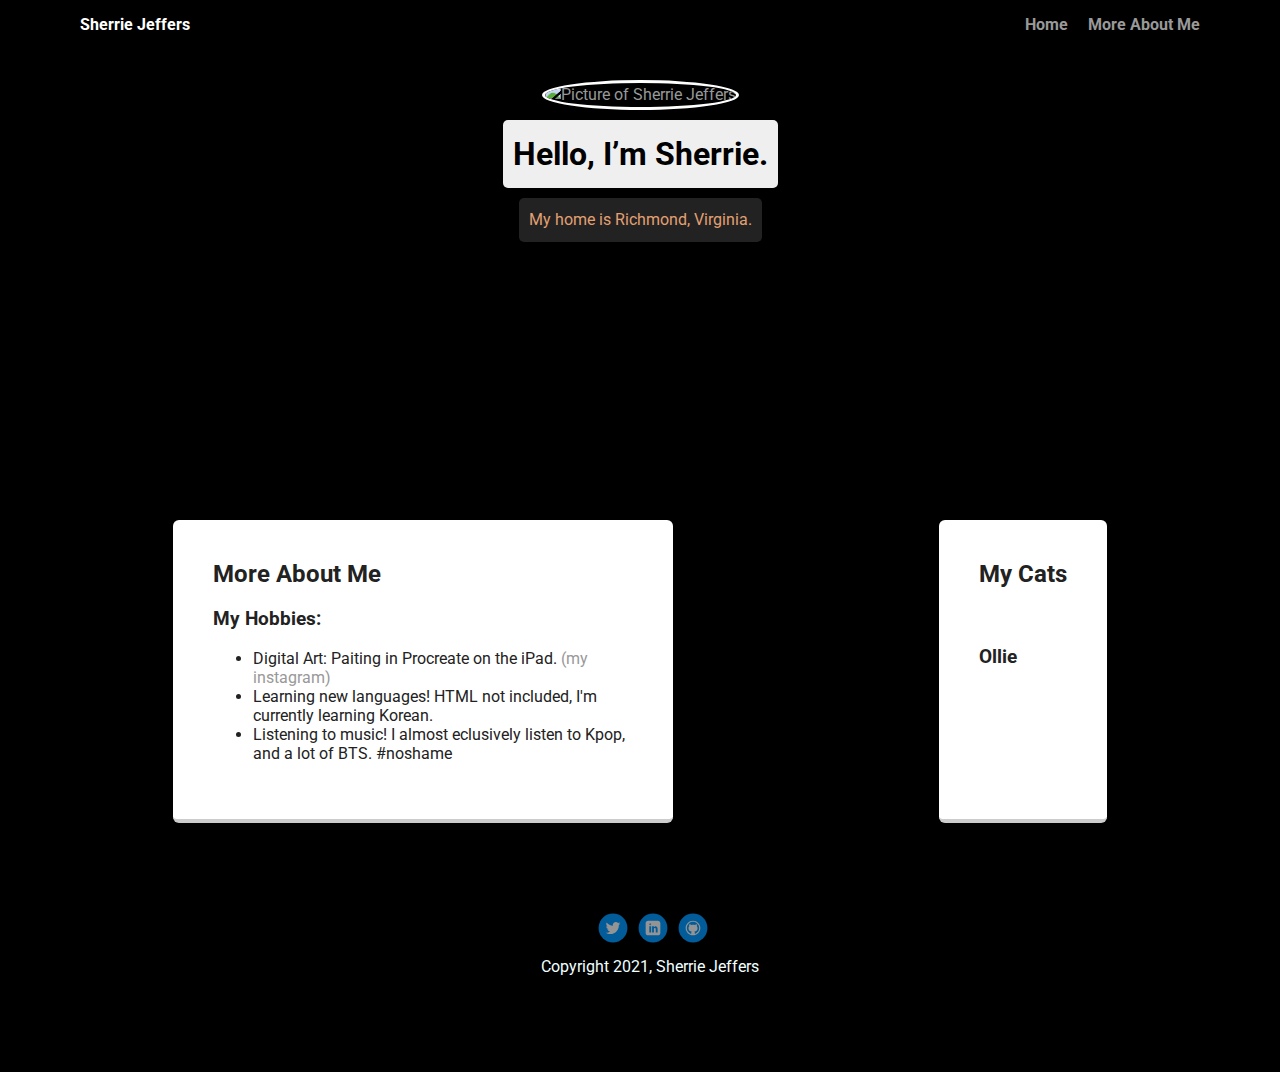
==== more-about-me.html @ af3653eb "Added more-about-me page" ====
<!doctype html>
<html lang="en">
<head>
  <title>More About Me</title>
  <meta charset="utf-8">
  <meta name="viewport" content="width=device-width, initial-scale=1.0">
  <link rel="stylesheet" href="styles.css">
  <link href="https://fonts.googleapis.com/css?family=Muli%7CRoboto:400,300,500,700,900" rel="stylesheet"></head>
  <body>

    <div class="main-nav">
        <ul class="nav">
          <li class="name">Sherrie Jeffers</li>
          <li><a href="C:\Users\sjeff\Desktop\FEWD Techdegree - Teamtreehouse\Coding Projects\First Project\techdegree-project-1\index.html">Home</a></li>
          <li><a href="C:\Users\sjeff\Desktop\FEWD Techdegree - Teamtreehouse\Coding Projects\First Project\more-about-me.html">More About Me</a></li>
        </ul>
    </div>

    <header>
      <a href="C:\Users\sjeff\Desktop\FEWD Techdegree - Teamtreehouse\Coding Projects\First Project\techdegree-project-1\index.html"><img src="C:\Users\sjeff\Desktop\FEWD Techdegree - Teamtreehouse\Coding Projects\First Project\techdegree-project-1\images\profile-photo-cropped.jpg" alt="Picture of Sherrie Jeffers" class="profile-image"></a>
      <h1 class="tag name">Hello, I’m Sherrie.</h1>
      <p class="tag location">My home is Richmond, Virginia.</p>
    </header>

    <main class="flex">
      <div class="card">
        <h2>More About Me</h2>
        <h3>My Hobbies:</h3>
          <ul>
            <li>Digital Art: Paiting in Procreate on the iPad. <a href="https://www.instagram.com/supernatastic101/">(my instagram)</a></li>
            <li>Learning new languages! HTML not included, I'm currently learning Korean.</li>
            <li>Listening to music! I almost eclusively listen to Kpop, and a lot of BTS. #noshame</li>
          </ul>
      </div>
      
      <div class="card">
        <h2>My Cats</h2>
        <img src="">
        <h3>Ollie <img src=""></h3>
      </div>

    </main>
    <footer>
      <ul>
        <li><a href="https://twitter.com/mishacollins" class="social twitter">Twitter</a></li>
        <li><a href="https://www.linkedin.com/in/sherriejeffers/" class="social linkedin">LinkedIn</a></li>
        <li><a href="https://github.com/Supernatastic" class="social github">Github</a></li>
      </ul>
      <p class="copyright">Copyright 2021, Sherrie Jeffers</p>
    </footer>
  </body>
  </html>
---- styles.css ----
/* Global Layout Set-up */
* { 
  box-sizing: border-box;
}
  
body {
  margin: 0;
  padding: 0;
  text-align: center;
  font-family: 'Roboto', sans-serif;
  color: #222;
  background: #000000;
}
/* Link Styles */

a {
  text-decoration: none;
  color: #999;
}
a:hover {
  color: #6633ff;
}

/* Section Styles */

.main-nav {
  width: 100%;
  background: black;
  min-height: 30px;
  padding: 10px;
  position: fixed;
  text-align: center;
}
.nav {
  display: flex;
  justify-content: space-around;
  font-weight: 700;
  list-style-type: none;
  margin: 0 auto;
  padding: 0;
}

.nav .name {
    display: block;
    margin-right: auto;
    color: white;
}
.nav li {
  padding: 5px 10px 10px 10px;
}
.nav a {
  transition: all .5s;
}
.nav a:hover {
  color: white
}

header {
  text-align: center;
  background: url('images/header-image.jpg') no-repeat top center ;
  background-size: cover;
  overflow: hidden;
  padding-top: 60px;
}
header {
  line-height: 1.5;
}
header .profile-image {
  margin-top: 20px;
  height: 150px;
  width: 150px;
  border-radius: 50%;
  border: 3px solid white;
  transition: all .5s;
}
header .profile-image:hover {
  transform: scale(1.2) rotate(5deg);
}
.tag {
  background-color: #efefef;
  color: black;
  padding: 10px;
  border-radius: 5px;
  display: table;
  margin: 10px auto;
} 
.location {
  background-color: #222;
  color: rgb(226, 160, 115);
}
.card {
  margin: 30px;
  padding: 20px 40px 40px;
  max-width: 500px;
  text-align: left;
  background: rgb(255, 255, 255);
  border-bottom: 4px solid #ccc;
  border-radius: 6px;
  transition: all .5s;
}
.card:hover {
  border-color: rgb(226, 160, 115);
}

ul.skills {
  padding: 0;
  text-align: center;
}

.skills li {
  border-radius: 6px;
  display: inline-block;
  background: rgb(226, 160, 115);
  color: white;
  padding: 5px 10px;
  margin: 2px;
}

.skills li:nth-child(odd) {
  background: #6f92aa;
}

footer {
  width: 100%;
  min-height: 30px;
  padding: 20px 0 40px 20px;
}

footer .copyright {
  top: -8px;
  font-size: .75em;
  color:azure;
}

footer ul {
  list-style-type: none;
  margin: 0;
  padding: 0;
}

footer ul li {
  display: inline-block;
}

a.social {
  display: inline-block;
  text-indent: -9999px;
  margin-left: 5px;
  width: 30px;
  height: 30px;
  background-size: 30px 30px;
  opacity: .6;
  transition: all .5s;
}
a.twitter {
  background-image: url(images/twitter.svg);
}
a.linkedin {
  background-image: url(images/linkedin.svg);
}
a.github {
  background-image: url(images/github.svg);
}
a.social:hover {
  opacity: 1;
}
.clearfix {
  clear: both;
}

/* Styles for larger screens */
@media screen and (min-width: 720px) {
  
  .flex {
      display: -ms-flexbox;      /* TWEENER - IE 10 */
      display: flex; 
      max-width: 1200px;
      -ms-flex-pack: distribute;
      justify-content: space-around;
      margin: 0 auto;
  }

  header {
    min-height: 470px;
  }

  .nav {
    max-width: 1200px;
    padding: 0 30px;
  }


  main {
    padding-top: 20px;
  }

  main p {
    line-height: 1.6em;
  }

  footer {
    font-size: 1.3em;
    max-width: 1200px;
    margin: 40px auto;
  }

}
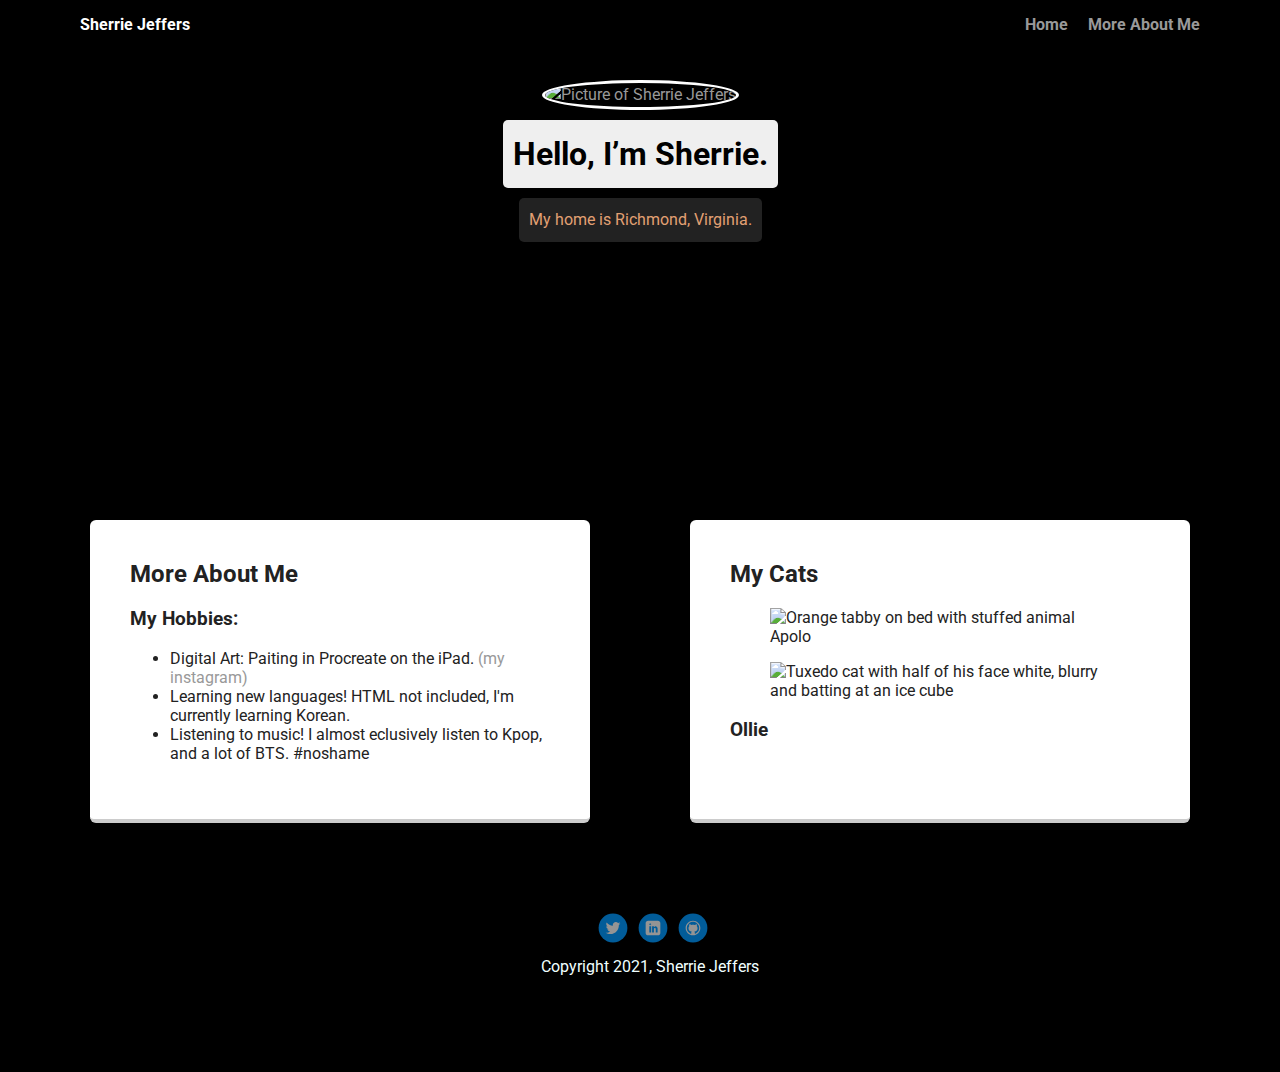
==== commit f2f1af13: "Added images of cats" ====
--- a/more-about-me.html
+++ b/more-about-me.html
@@ -35,7 +35,13 @@
       
       <div class="card">
         <h2>My Cats</h2>
-        <img src="">
+        <figure>
+          <img src="C:\Users\sjeff\Desktop\FEWD Techdegree - Teamtreehouse\Coding Projects\First Project\techdegree-project-1\images\apolo.jpg" alt="Orange tabby on bed with stuffed animal">
+          <figcaption>Apolo</figcaption>
+        </figure>
+        <figure>
+          <img src="C:\Users\sjeff\Desktop\FEWD Techdegree - Teamtreehouse\Coding Projects\First Project\techdegree-project-1\images\ollie.jpg" alt="Tuxedo cat with half of his face white, blurry and batting at an ice cube">
+        </figure>
         <h3>Ollie <img src=""></h3>
       </div>
 
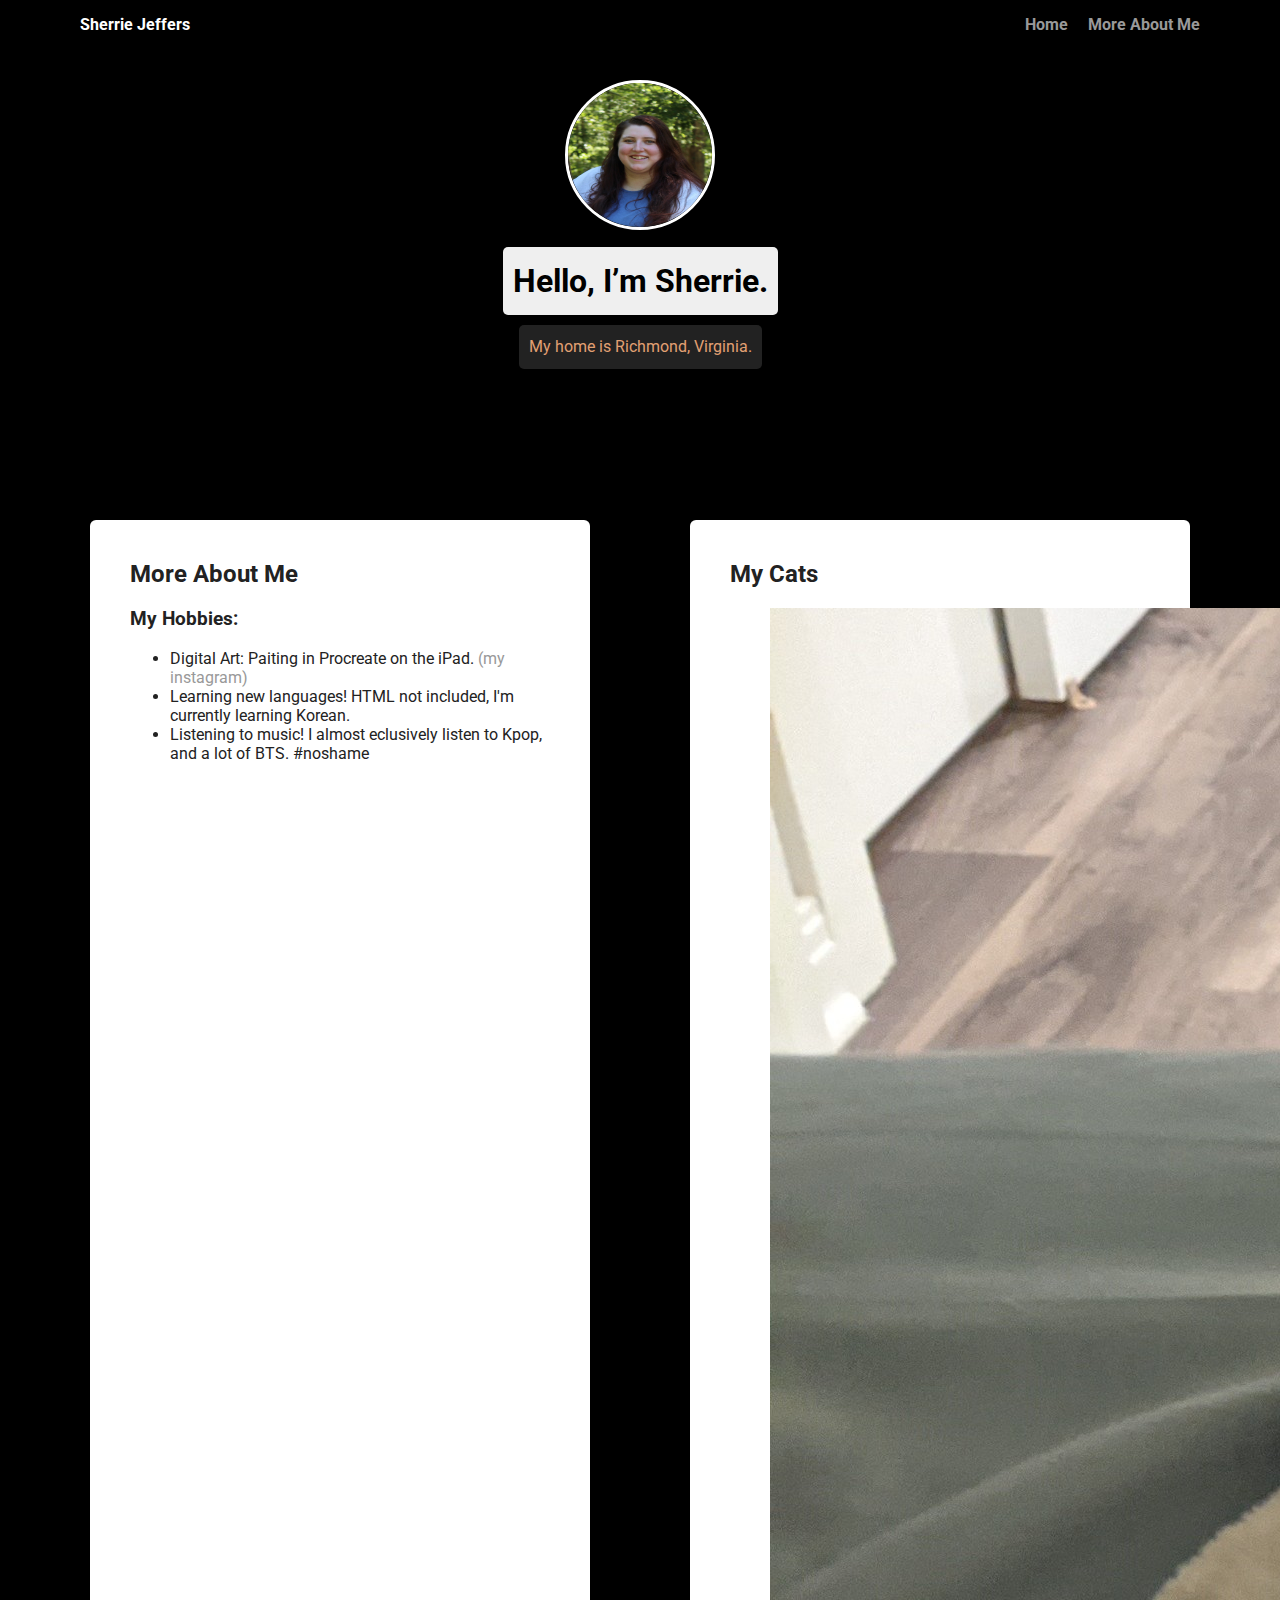
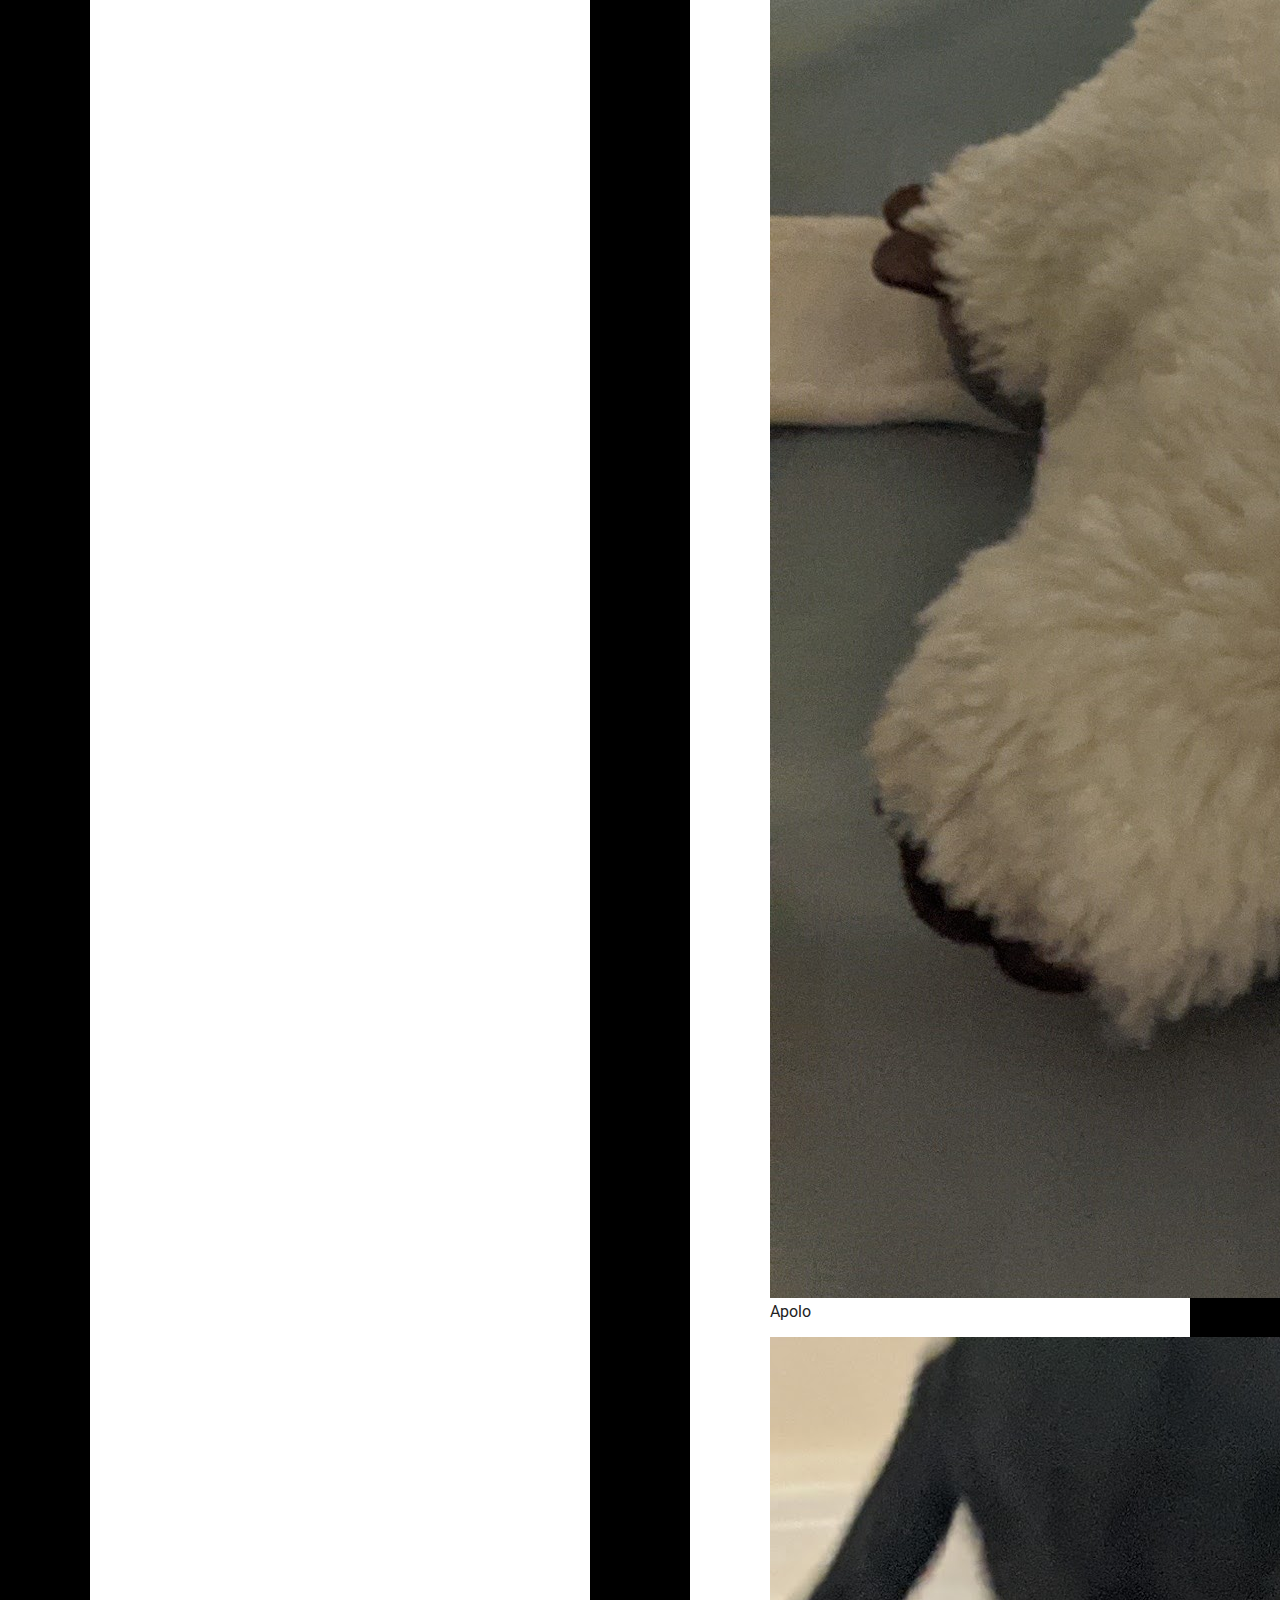
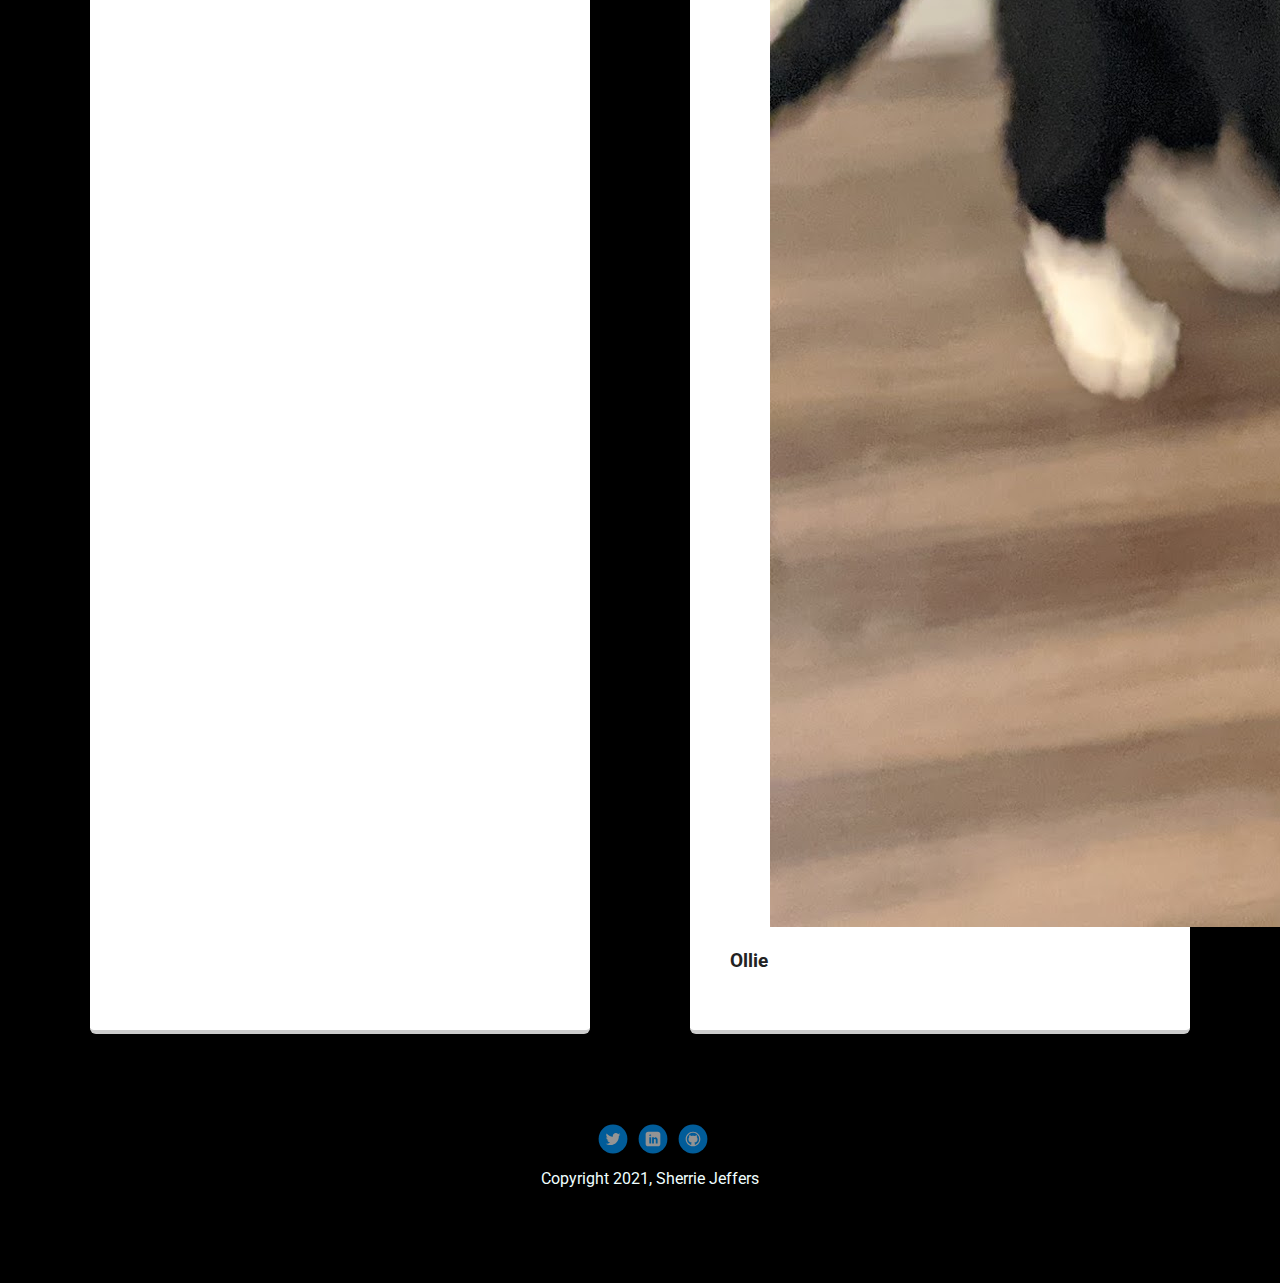
==== commit dad1116b: "Updating links to be relative" ====
--- a/more-about-me.html
+++ b/more-about-me.html
@@ -11,13 +11,13 @@
     <div class="main-nav">
         <ul class="nav">
           <li class="name">Sherrie Jeffers</li>
-          <li><a href="C:\Users\sjeff\Desktop\FEWD Techdegree - Teamtreehouse\Coding Projects\First Project\techdegree-project-1\index.html">Home</a></li>
-          <li><a href="C:\Users\sjeff\Desktop\FEWD Techdegree - Teamtreehouse\Coding Projects\First Project\more-about-me.html">More About Me</a></li>
+          <li><a href="index.html">Home</a></li>
+          <li><a href="more-about-me.html">More About Me</a></li>
         </ul>
     </div>
 
     <header>
-      <a href="C:\Users\sjeff\Desktop\FEWD Techdegree - Teamtreehouse\Coding Projects\First Project\techdegree-project-1\index.html"><img src="C:\Users\sjeff\Desktop\FEWD Techdegree - Teamtreehouse\Coding Projects\First Project\techdegree-project-1\images\profile-photo-cropped.jpg" alt="Picture of Sherrie Jeffers" class="profile-image"></a>
+      <a href="index.html"><img src="images/profile-photo-cropped.jpg" alt="Picture of Sherrie Jeffers" class="profile-image"></a>
       <h1 class="tag name">Hello, I’m Sherrie.</h1>
       <p class="tag location">My home is Richmond, Virginia.</p>
     </header>
@@ -36,11 +36,11 @@
       <div class="card">
         <h2>My Cats</h2>
         <figure>
-          <img src="C:\Users\sjeff\Desktop\FEWD Techdegree - Teamtreehouse\Coding Projects\First Project\techdegree-project-1\images\apolo.jpg" alt="Orange tabby on bed with stuffed animal">
+          <img src="images/apolo.jpg" alt="Orange tabby on bed with stuffed animal">
           <figcaption>Apolo</figcaption>
         </figure>
         <figure>
-          <img src="C:\Users\sjeff\Desktop\FEWD Techdegree - Teamtreehouse\Coding Projects\First Project\techdegree-project-1\images\ollie.jpg" alt="Tuxedo cat with half of his face white, blurry and batting at an ice cube">
+          <img src="images/ollie.jpg" alt="Tuxedo cat with half of his face white, blurry and batting at an ice cube">
         </figure>
         <h3>Ollie <img src=""></h3>
       </div>
